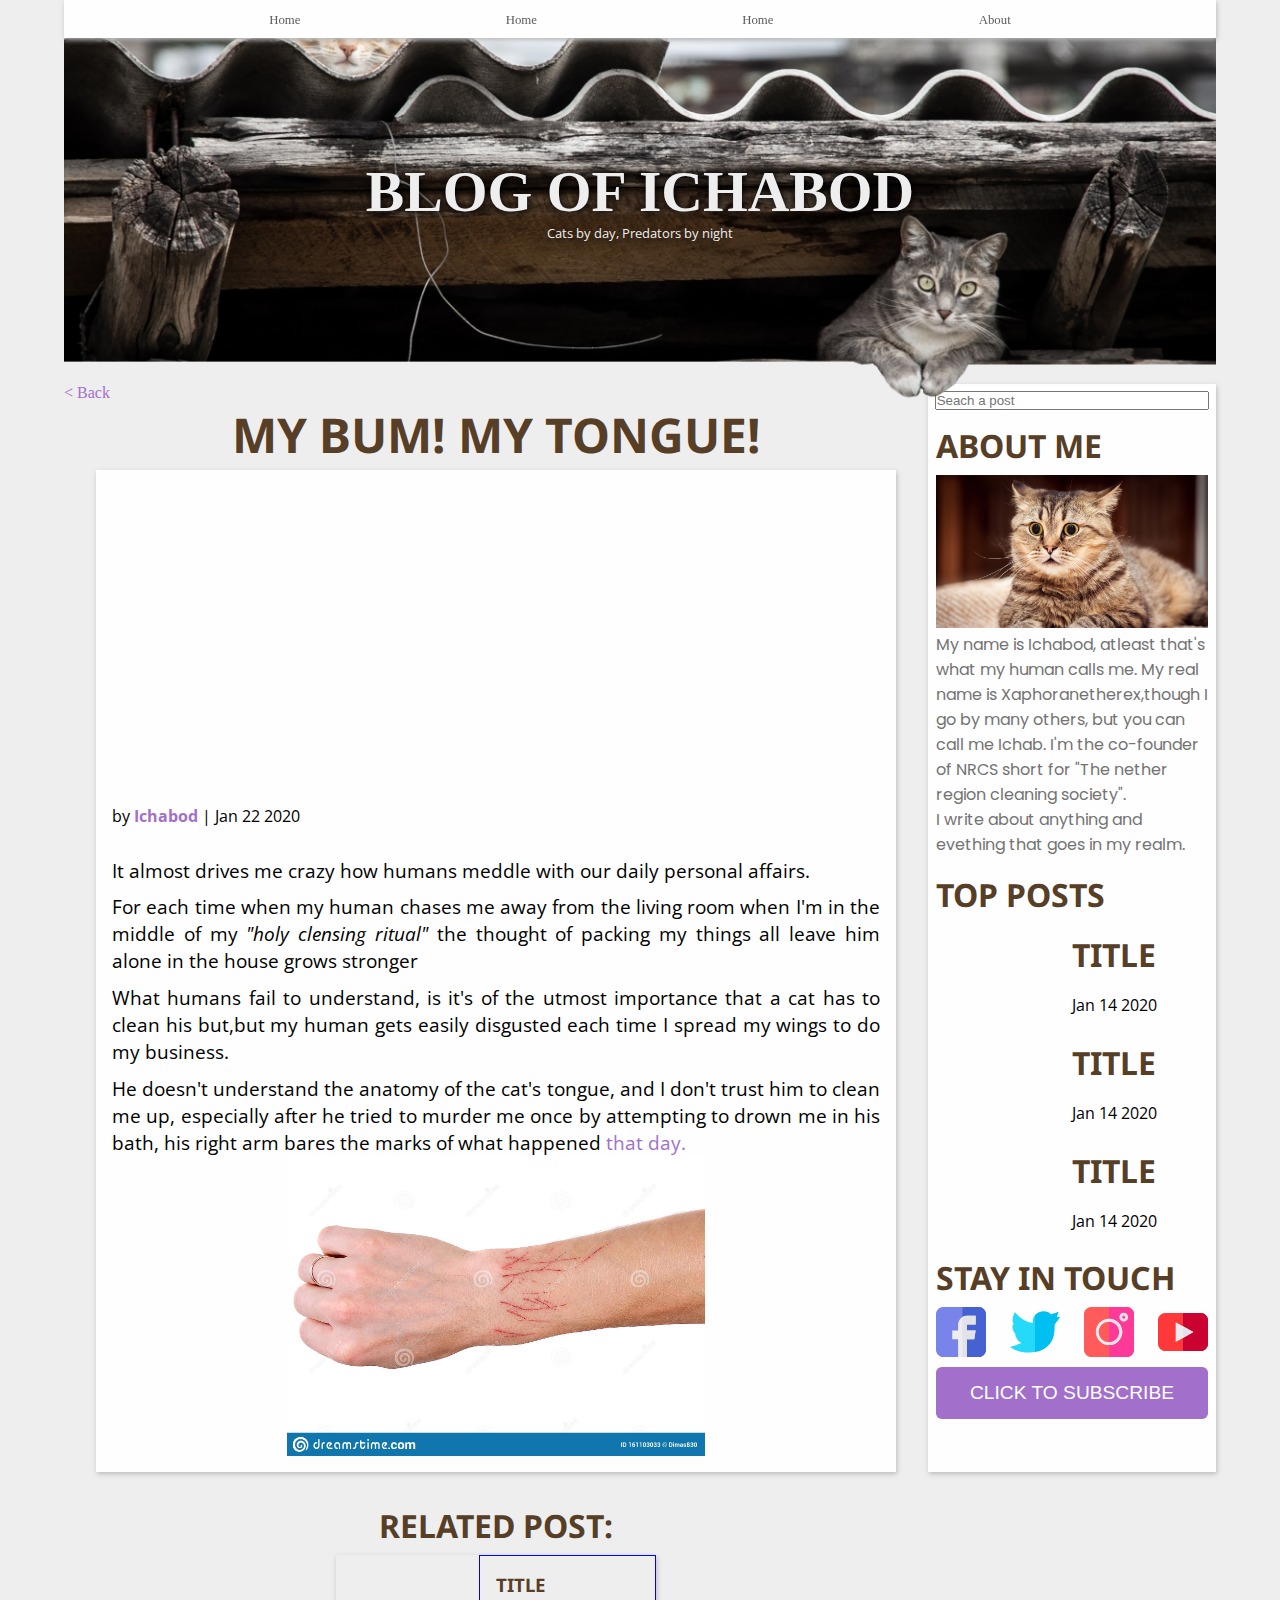
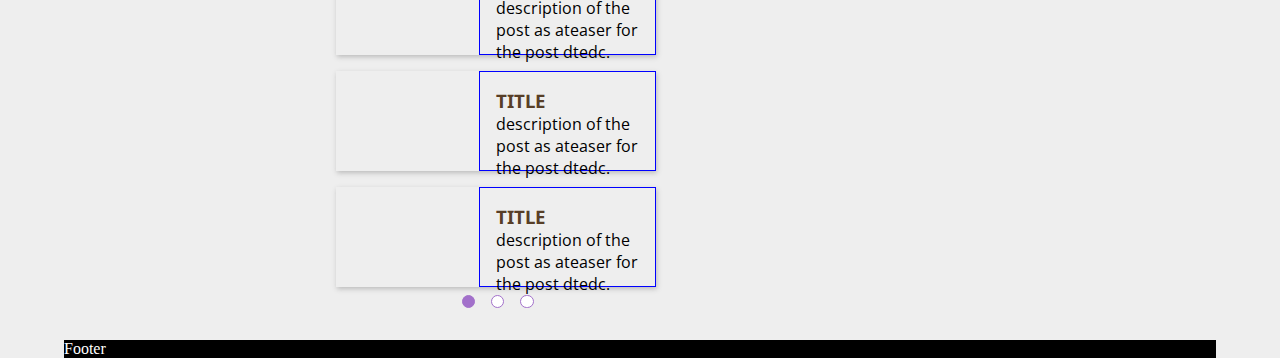
==== pages/post-1.html @ 073d97d9 "done: homepage" ====
<!DOCTYPE html>
<html lang="en">
<head>
    <meta charset="UTF-8">
    <meta http-equiv="X-UA-Compatible" content="IE=edge">
    <meta name="viewport" content="width=device-width, initial-scale=1.0">
    <title>Personal Blog</title>
    <link rel='stylesheet' href='../css/page-1.css'>
    <!-- Fonts -->
    <link rel="preconnect" href="https://fonts.gstatic.com">
    <link href="https://fonts.googleapis.com/css2?family=EB+Garamond:wght@500&family=Lato:wght@400;700&family=Open+Sans&family=Poppins:wght@100;200&family=Quicksand&family=Noto+Sans:wght@700&display=swap" rel="stylesheet">
    <!-- Icons -->
    <link rel="stylesheet" href="https://fonts.googleapis.com/icon?family=Material+Icons">
</head>
<body>
    <div class="container">

<!-- Nav bar at the top of the page: relative to the screen's size -->
        <header class="nav-container box">
            <nav class="navbar">

                <article class="nav-item" id="home">
                    <span class="material-icons nav-icon">home</span>
                    <a href="../index.html" class="nav-link">Home</a>
                </article>

                <article class="nav-item">
                    <span class="material-icons nav-icon">home</span>
                    <a href="#" class="nav-link">Home</a>
                </article>

                <article class="nav-item">
                    <span class="material-icons nav-icon">home</span>
                    <a href="#" class="nav-link">Home</a>
                </article>

                <article class="nav-item">
                    <span class="material-icons nav-icon">info</span>
                    <a href="#" class="nav-link">About</a>
                </article>

            </nav>
        </header>

<!-- The blog cover && the slogan -->
        <div class="cover box">
            <div class="cover-container">
                <h1 id="title">BLOG OF ICHABOD</h1>
                <p id="slogan">Cats by day, Predators by night</p>
            </div>
        </div>

<!-- Header: Title of the post with back to home button -->
<section class="post-header box">
    <a href="../index.html">< Back</a>
    <h1 class="title">My Bum! My tongue!</h1>
</section>

<!-- Text of the post -->
<main class="content box">
            <!-- Image of the post -->
            <section class="post-img-container box"></section>
            <span class=post-info>
                <p>by <strong><a class="author">Ichabod</a></strong> | Jan 22 2020</p>
            </span>
            <span class="main-text">
                <p>It almost drives me crazy how humans meddle with our daily personal affairs.</p>
                <p>For each time when my human chases me away from the living room when I'm in the middle of my <em>"holy clensing ritual"</em> the thought of packing my things all leave him alone in the house grows stronger</p>
            <p>What humans fail to understand, is it's of the utmost importance that a cat has to clean his but,but my human gets easily disgusted each time I spread my wings to do my business.</p>
                
        <p>He doesn't understand the anatomy of the cat's tongue, and I don't trust him to clean me up, especially after he tried to murder me once by attempting to drown me in his bath, his right arm bares the marks of what happened <a href="#">that day.</a></p> 
    <img class="post-img" src="../img/scratches.jpg" alt="arm scratched by cat"/>
    </span>
            
        </main>

<!-- Related posts -->
<section class=related-posts-container>
    <h1 class="title"> Related Post:</h1>
    <article class="related-post-card">
        <span class="related-post-card-img"></span>
        <div class="related-post-card-text">
            <h3 class="related-post-card-title title">TITLE</h3>
            <p class="related-post-card-paragraph">description of the post as ateaser for the post dtedc.</p>
        </div>
    </article>

    <article class="related-post-card">
        <span class="related-post-card-img"></span>
        <div class="related-post-card-text">
            <h3 class="related-post-card-title title">TITLE</h3>
            <p class="related-post-card-paragraph">description of the post as ateaser for the post dtedc.</p>
        </div>
    </article>    
    <article class="related-post-card">
        <span class="related-post-card-img"></span>
        <div class="related-post-card-text">
            <h3 class="related-post-card-title title">TITLE</h3>
            <p class="related-post-card-paragraph">description of the post as ateaser for the post dtedc.</p>
        </div>
    </article>
    <article class="related-post-navigation">
        <span class="circle"></span>
        <span class="circle disable"></span>
        <span class="circle disable"></span>
    </article>
</section>

<!-- Side bar: contains the author info & top post component -->
        <aside class="sidebar box">
            <input type="search" id="blog-search" placeholder="Seach a post">
            <article class="author-about">
                <h1 class="title">ABOUT ME</h1>
                <img class="profile-img" alt="picture of a cat" src="../img/author.jpg"/>
                <p class="bio">My name is Ichabod, atleast that's what my human calls me. My real name is Xaphoranetherex,though I go by many others, but you can call me Ichab. I'm the co-founder of NRCS short for "The nether region cleaning society".<br>I write about anything and evething that goes in my realm.</p>
            </article>
            <section class="featured-posts">
                <h1 class="top-posts title">
                    Top Posts
                </h1>
                <span class="top-posts">
                    <article class="sb-card">
                        <span class="sb-card-img"></span>
                        <div class="sb-card-detail">
                            <h1 class="sb-card-title title">title</h1>
                            <p class="sb-card-date">Jan 14 2020</p>
                        </div>
                    </article>
                   
                    <article class="sb-card">
                        <span class="sb-card-img"></span>
                        <div class="sb-card-detail">
                            <h1 class="sb-card-title title">title</h1>
                            <p class="sb-card-date">Jan 14 2020</p>
                        </div>
                    </article>
                    <article class="sb-card">
                        <span class="sb-card-img"></span>
                        <div class="sb-card-detail">
                            <h1 class="sb-card-title title">title</h1>
                            <p class="sb-card-date">Jan 14 2020</p>
                        </div>
                    </article>
                </span>
            </section>
            <section class="social-media-container">
                <h1 class="title">Stay in touch</h1>
                <span class="social-group-btns">
                    <span class="social" id="fb"></span>
                    <span class="social" id="twt"></span>
                    <span class="social" id="inst"></span>
                    <span class="social" id="yt"></span>
                </span>
                <span class="subscribe-btn">
                        <button class='btn' id="sub">
                            <a id="txt" href="#popup">CLICK TO SUBSCRIBE</a>
                        </button>
                </span>
            </section>
        </aside>

        <div id="popup" class="overlay">
            <div class="form">
                <h2 class="title">Subscribe to get the latest Ichabod's posts:</h2>
                <input type="text" placeholder="Enter your email...">
                <a href="#">Subscribe</a>
            </div>
        </div>
<!-- The footer of the page -->
        <footer class="footer box">Footer</footer>
    </div>
</body>
</html>
---- css/page-1.css ----
@import 'navbar.css';
@import 'sidebar.css';
@import 'cover.css';
@import 'typography.css';
@import 'buttons.css';

/* ========GLOBAL SETTINGS======== */
* {
	padding: 0;
	margin: 0;
}

body {
	background-color: #eee;
	font-size: 1em;
}

a {
	color: #a270ca;
	text-decoration: none;
}

.footer {
	background-color: black;
	color: white;
}

.post-img-container {
	background-image: url(../img/post-1.jpg);
	height: 300px;
	width: 100%;
	background-size: cover;
	background-position: center;
	margin-top: 0.2em;
	/* justify-self: center; */
}

.post-img {
	height: 300px;
	display: block;
	margin: auto;
	/* width: 100%; */
}

.related-posts-container {
	margin: 2em 0;
	display: flex;
	flex-direction: column;
	justify-content: center;
	align-items: center;
}

.related-post-card {
	box-shadow: 1px 2px 5px #bbb;
	display: flex;
	margin: 0.5em 0;
	width: 20rem;
	height: 100px;
}

.related-post-card-img {
	background-image: url(../img/leo.jpg);
	width: 400px;
	height: 100px;
	background-size: cover;
	background-position: center;
}

.related-post-card-text {
	padding: 1em;
	border: 1px solid blue;
	display: flex;
	flex-direction: column;
	justify-content: space-around;
}

.related-post-navigation {
	display: flex;
	width: 100px;
}

/* Small Screen */
@media (max-width: 799px) {
	.container {
		display: grid;
		grid-template-columns: repeat(4, 1fr);
		grid-template-rows: auto auto 1fr auto 1fr auto 1fr;
		grid-template-areas:
			'nv nv nv nv'
			'cover cover cover cover'
			'hd hd hd sb'
			'. . . sb'
			'txt txt txt sb'
			'rl rl rl rl'
			'ft ft ft ft';
		width: 90%;
		height: 100vh;
		margin: auto;
	}

	.cover {
		grid-area: cover;
	}

	.post-header {
		grid-area: hd;
		height: 100%;
	}

	.content {
		grid-area: txt;
		display: flex;
		flex-direction: column;
		justify-content: space-evenly;
		flex-wrap: wrap;
		margin: 0.2em 2em 0em 2em;
		padding: 1em;
		background-color: #fefefe;
		box-shadow: 1px 2px 5px #bbb;
		/* border: 1px solid red; */
	}

	.related-posts-container {
		grid-area: rl;
	}

	.footer {
		grid-area: ft;
	}
}

/* Medium Screen */
@media (min-width: 800px) and (max-width: 1400px) {
	.container {
		display: grid;
		grid-template-columns: repeat(4, 1fr);
		grid-template-rows: auto auto 1fr auto 1fr auto 1fr;
		grid-template-areas:
			'nv nv nv nv'
			'cover cover cover cover'
			'hd hd hd sb'
			'. . . sb'
			'txt txt txt sb'
			'rl rl rl .'
			'ft ft ft ft';
		width: 90%;
		height: 100vh;
		margin: auto;
	}

	.cover {
		grid-area: cover;
	}

	.post-header {
		grid-area: hd;
		height: 100%;
	}

	.content {
		grid-area: txt;
		display: flex;
		flex-direction: column;
		justify-content: space-evenly;
		flex-wrap: wrap;
		margin: 0.2em 2em 0em 2em;
		padding: 1em;
		background-color: #fefefe;
		box-shadow: 1px 2px 5px #bbb;
		/* border: 1px solid red; */
	}

	.related-posts-container {
		grid-area: rl;
	}

	.footer {
		grid-area: ft;
	}
}

/* Large Screen */
@media (min-width: 1400px) {
	.container {
		width: 95%;
		height: 100vh;
		display: grid;
		grid-template-columns: 15% 1fr 20%;
		grid-template-rows: auto auto auto auto min-content; /*Using 1fr for the first second makes the cards extend outside of their track, need to look at fit-content() or another alternative instead of using percentage value*/
	}

	.cover {
		grid-column: 2 / span 2;
		grid-row: 1 / 2;
		width: 100%;
		margin-top: 2em;
		/* display: inline-block; */
	}

	.post-header {
		grid-column: 2 / span 1;
		grid-row: 2 / span 1;
	}

	.content {
		/* border: 1px solid red; */
		grid-column: 2 / span 1;
		grid-row: 3 / span 1;
		display: flex;
		flex-wrap: wrap;
		justify-content: space-evenly;
		flex-direction: column;
		margin: 0.2em 2em 0em 2em;
		padding: 1em;
		background-color: #fefefe;
		box-shadow: 1px 2px 5px #bbb;
	}

	.related-posts-container {
		grid-column: 2/3;
		grid-row: 4 / span 1;
		display: flex;
		flex-direction: column;
		justify-content: center;
	}

	.footer {
		background-color: black;
		color: white;
		grid-column: 1 / span 3;
		grid-row: 5 / span 1;
	}
}
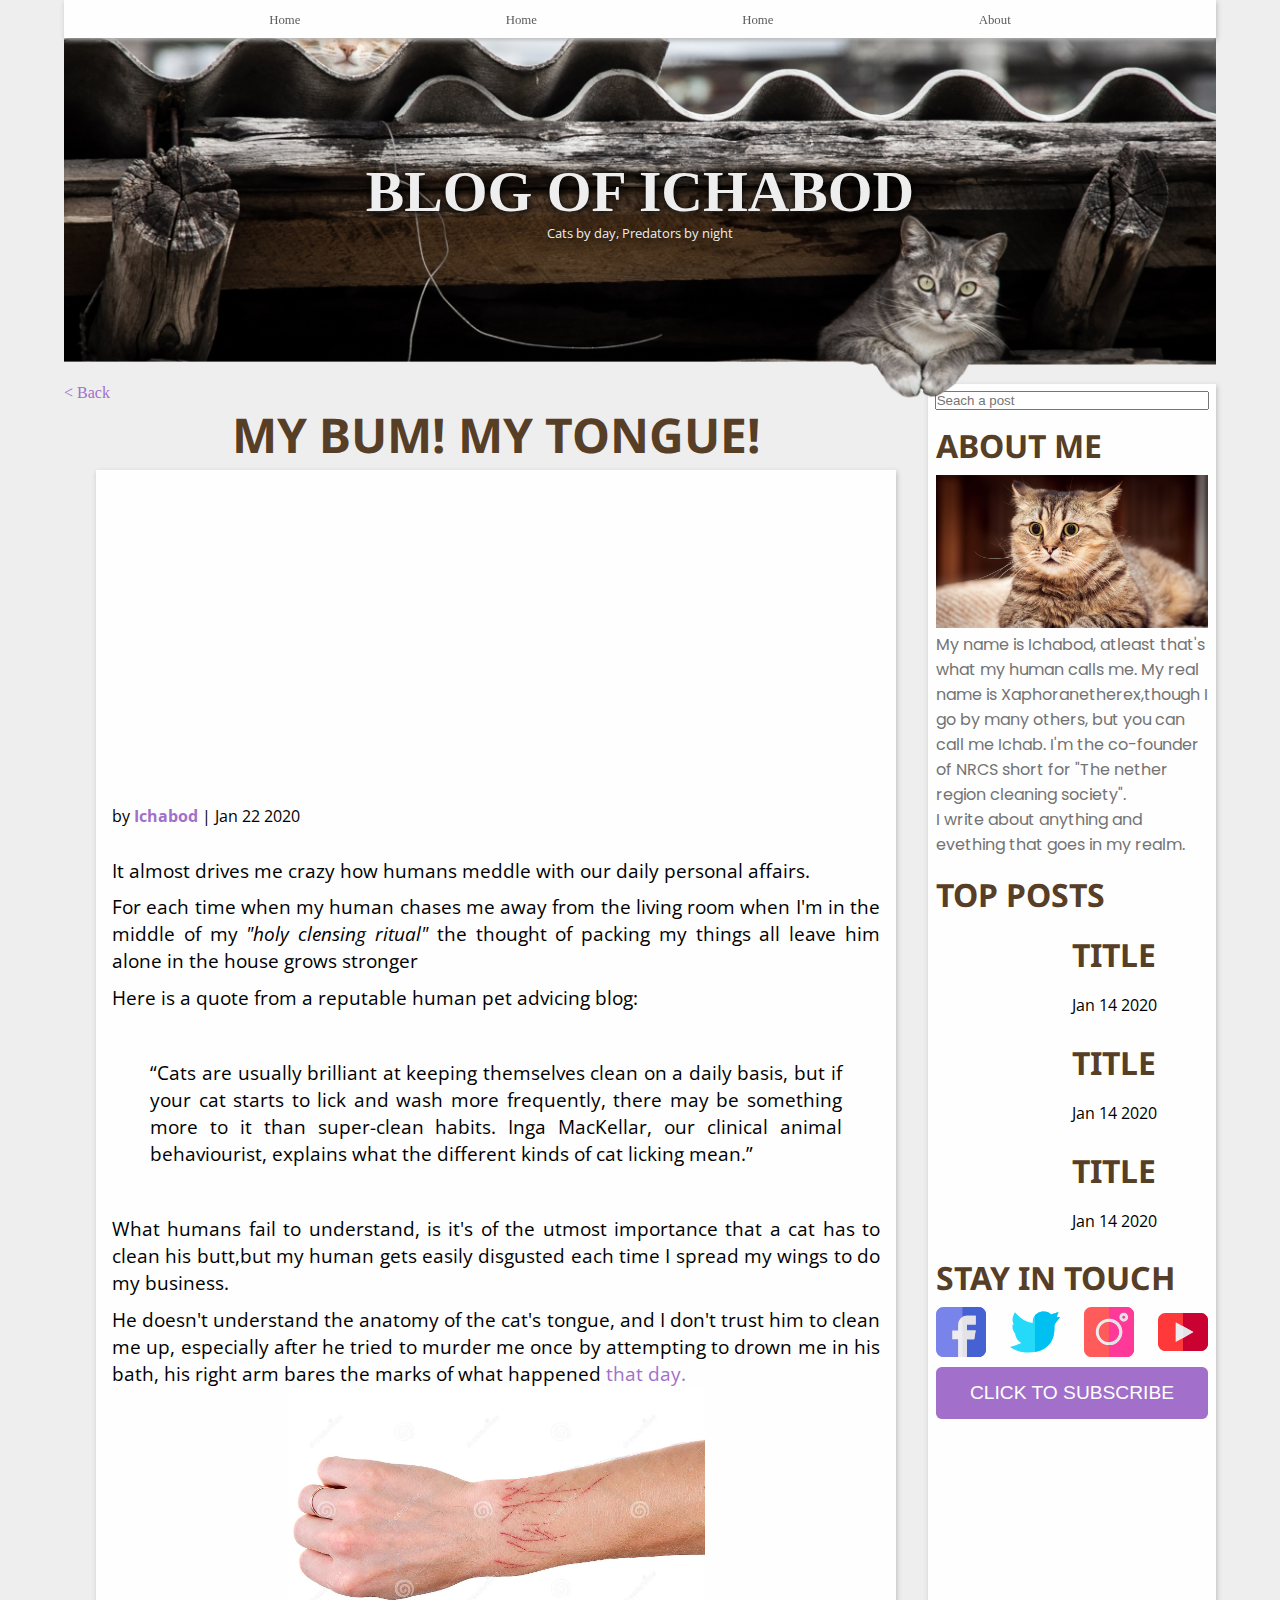
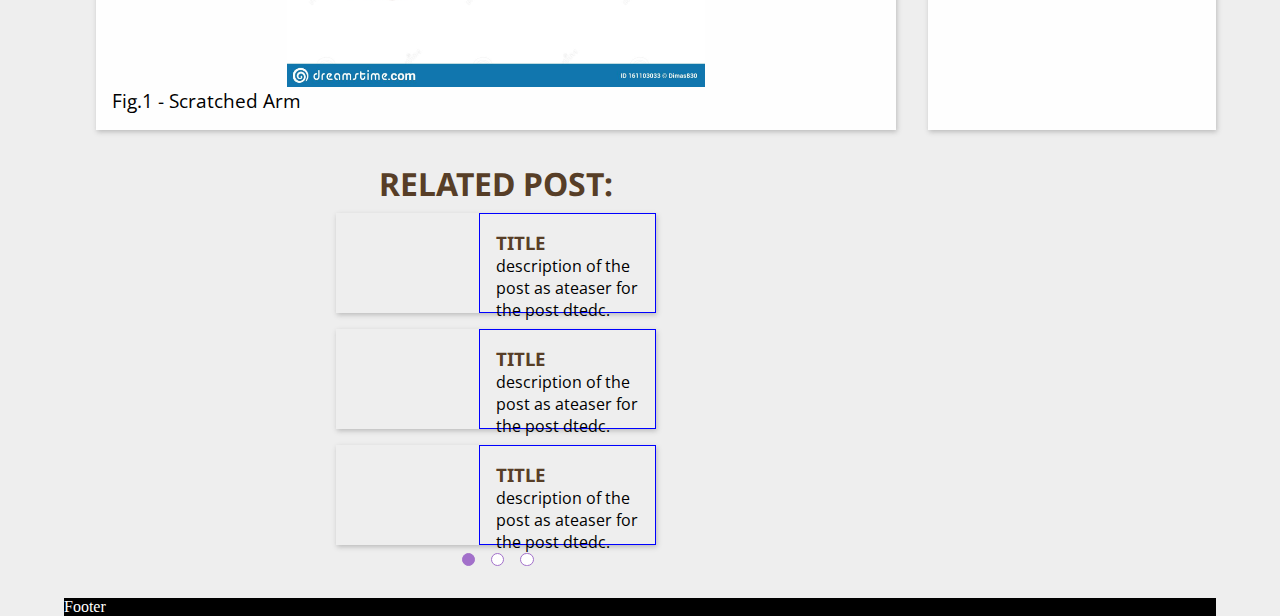
==== commit 85b7631b: "blockquote added" ====
--- a/pages/post-1.html
+++ b/pages/post-1.html
@@ -66,10 +66,18 @@
             <span class="main-text">
                 <p>It almost drives me crazy how humans meddle with our daily personal affairs.</p>
                 <p>For each time when my human chases me away from the living room when I'm in the middle of my <em>"holy clensing ritual"</em> the thought of packing my things all leave him alone in the house grows stronger</p>
-            <p>What humans fail to understand, is it's of the utmost importance that a cat has to clean his but,but my human gets easily disgusted each time I spread my wings to do my business.</p>
+                <p>Here is a quote from a reputable human pet advicing blog:</p>
+
+                <blockquote class="quote" cite="https://www.petplan.co.uk/pet-information/cat/advice/cat-excessive-grooming/">
+                    <p>Cats are usually brilliant at keeping themselves clean on a daily basis, but if your cat starts to lick and wash more frequently, there may be something more to it than super-clean habits. Inga MacKellar, our clinical animal behaviourist, explains what the different kinds of cat licking mean.</p>
+                </blockquote>
+                <p>What humans fail to understand, is it's of the utmost importance that a cat has to clean his butt,but my human gets easily disgusted each time I spread my wings to do my business.</p>
                 
-        <p>He doesn't understand the anatomy of the cat's tongue, and I don't trust him to clean me up, especially after he tried to murder me once by attempting to drown me in his bath, his right arm bares the marks of what happened <a href="#">that day.</a></p> 
-    <img class="post-img" src="../img/scratches.jpg" alt="arm scratched by cat"/>
+                <p>He doesn't understand the anatomy of the cat's tongue, and I don't trust him to clean me up, especially after he tried to murder me once by attempting to drown me in his bath, his right arm bares the marks of what happened <a href="#">that day.</a></p> 
+                <figure>
+                    <img class="post-img" src="../img/scratches.jpg" alt="arm scratched by cat"/>
+                    <figcaption>Fig.1 - Scratched Arm</figcaption>
+                </figure>
     </span>
             
         </main>
